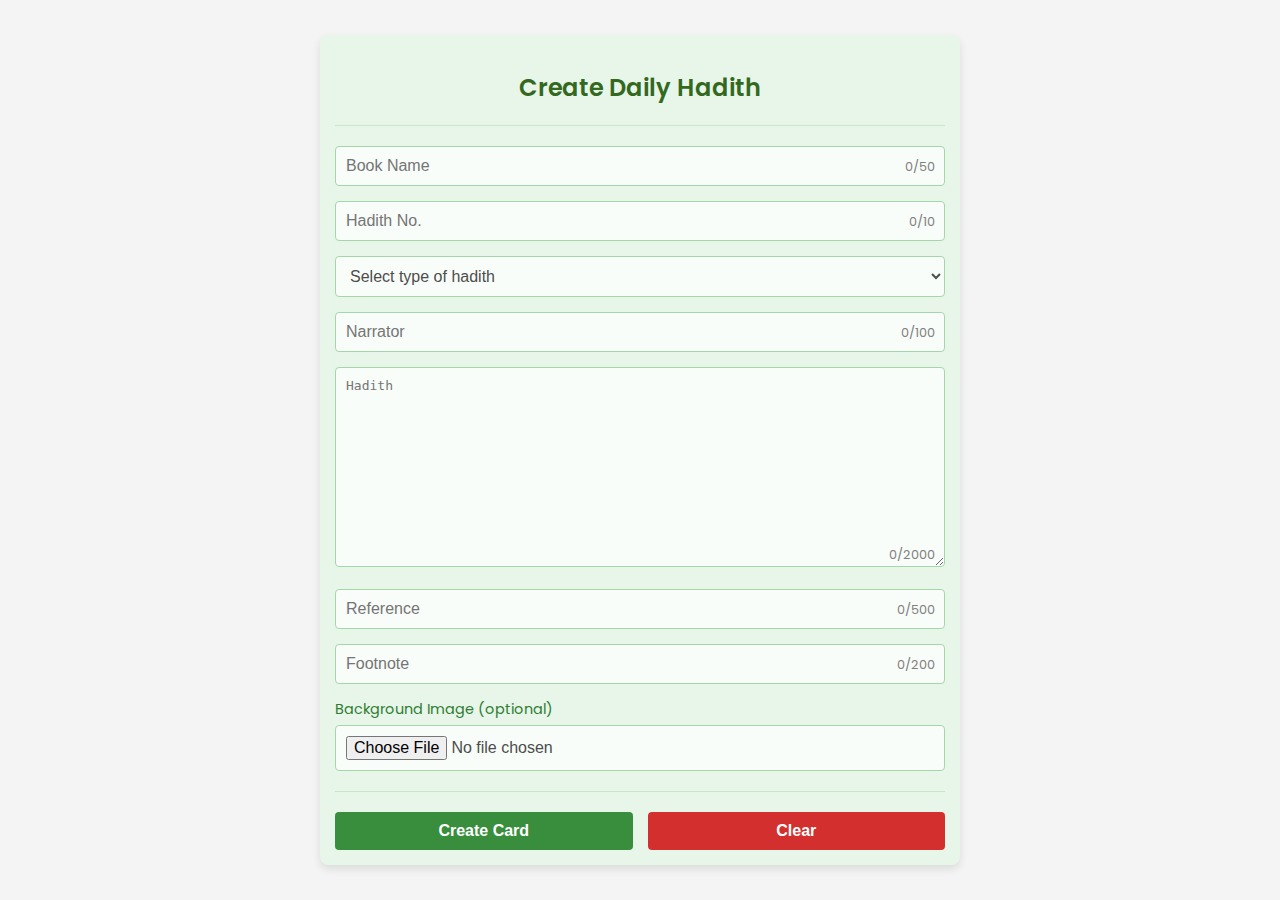
==== index.html @ cf61e677 "1" ====
<!DOCTYPE html>
<html lang="en">
<head>
  <meta charset="UTF-8">
  <meta name="viewport" content="width=device-width, initial-scale=1.0">
  <title>Create Daily Hadith</title>
  <link rel="stylesheet" href="styles.css">
</head>
<body>
  <div class="card">
    <h2>Create Daily Hadith</h2>
    <hr>
    
    <div class="field">
      <!-- <label>Book Name</label> -->
      <input type="text" id="bookName" maxlength="50" placeholder="Book Name" oninput="updateCount('bookName', 'bookCount', 50)">
      <span id="bookCount" class="counter">0/50</span>
    </div>
    
    <div class="field">
      <!-- <label>Hadith No.</label> -->
      <input type="text" id="hadithNo" maxlength="10" placeholder="Hadith No." oninput="updateCount('hadithNo', 'hadithNoCount', 10)">
      <span id="hadithNoCount" class="counter">0/10</span>
    </div>
    <div class="field">
        <!-- <label>Hadith Type</label> -->
        <select id="hadithType">
          <option value="">Select type of hadith</option>
          <option value="Sahih">Sahih</option>
          <option value="Hasan">Hasan</option>
          <option value="Da'if">Da'if</option>
        </select>
      </div>
      
    <div class="field">
      <!-- <label>Narrator</label> -->
      <input type="text" id="narrator" maxlength="100" placeholder="Narrator" oninput="updateCount('narrator', 'narratorCount', 100)">
      <span id="narratorCount" class="counter">0/100</span>
    </div>
    
    <div class="field">
      <!-- <label>Hadith</label> -->
      <textarea id="hadithText" maxlength="2000" placeholder="Hadith" oninput="updateCount('hadithText', 'hadithCount', 2000)" style="min-height: 200px;"></textarea>
      <span id="hadithCount" class="counter">0/2000</span>
    </div>
    
    <div class="field">
      <!-- <label>Reference</label> -->
      <input type="text" id="reference" maxlength="500" placeholder="Reference" oninput="updateCount('reference', 'referenceCount', 500)">
      <span id="referenceCount" class="counter">0/500</span>
    </div>
    
    <div class="field">
      <!-- <label>Footnote</label> -->
      <input type="text" id="footnote" maxlength="200" placeholder="Footnote" oninput="updateCount('footnote', 'footnoteCount', 200)">
      <span id="footnoteCount" class="counter">0/200</span>
    </div>
    <div class="field">
        <label>Background Image (optional)</label>
        <input type="file" id="bgImage" accept="image/*">
      </div>
      
    <hr>
    
    <div class="button-group">
      <button id="createCardBtn" onclick="sendToCard()">Create Card</button>
      <button onclick="clearFields()">Clear</button>
    </div>
  </div>

  <script src="script.js"></script>
</body>
</html>
---- styles.css ----
@import url('https://fonts.googleapis.com/css2?family=Poppins:wght@400;600&display=swap');

body {
  display: flex;
  justify-content: center;
  align-items: center;
  height: 100vh;
  margin: 0;
  font-family: 'Poppins', sans-serif;
  background-color: #f4f4f4;
}

.card {
  width: 50%;
  padding: 15px;
  background-color: #e8f5e9;
  border-radius: 8px;
  box-shadow: 0 4px 8px rgba(0, 0, 0, 0.1);
  box-sizing: border-box;
}

h2 {
  text-align: center;
  color: #33691e;
  font-weight: 600;
}

hr {
  border: 0;
  border-top: 1px solid #c8e6c9;
  margin: 20px 0;
}

.field {
  position: relative;
  margin-bottom: 15px;
}

.field label {
  display: block;
  margin-bottom: 5px;
  font-size: 0.9em;
  color: #2e7d32;
}

input[type="text"],
textarea {
  width: 100%;
  padding: 10px;
  padding-right: 50px; /* space for the counter */
  border: 1px solid #a5d6a7;
  border-radius: 4px;
  box-sizing: border-box;
  font-size: 1em;
  background-color: #f9fdf9;
  color: #4d4d4d;
}

textarea {
  resize: vertical;
}

.counter {
  position: absolute;
  right: 10px;
  bottom: 10px;
  font-size: 0.8em;
  color: gray;
}

.button-group {
  display: flex;
  gap: 15px;
  margin-top: 20px;
}

button {
  width: 50%;
  padding: 10px 0;
  font-size: 1em;
  text-align: center;
  cursor: pointer;
  border: none;
  border-radius: 4px;
  transition: background-color 0.3s;
  font-weight: 600;
}

button:first-child {
  background-color: #388e3c;
  color: #fff;
}

button:last-child {
  background-color: #d32f2f;
  color: #fff;
}

button:hover {
  opacity: 0.9;
}
select, input[type="file"] {
    width: 100%;
    padding: 10px;
    border: 1px solid #a5d6a7;
    border-radius: 4px;
    background-color: #f9fdf9;
    color: #4d4d4d;
    font-size: 1em;
    box-sizing: border-box;
  }
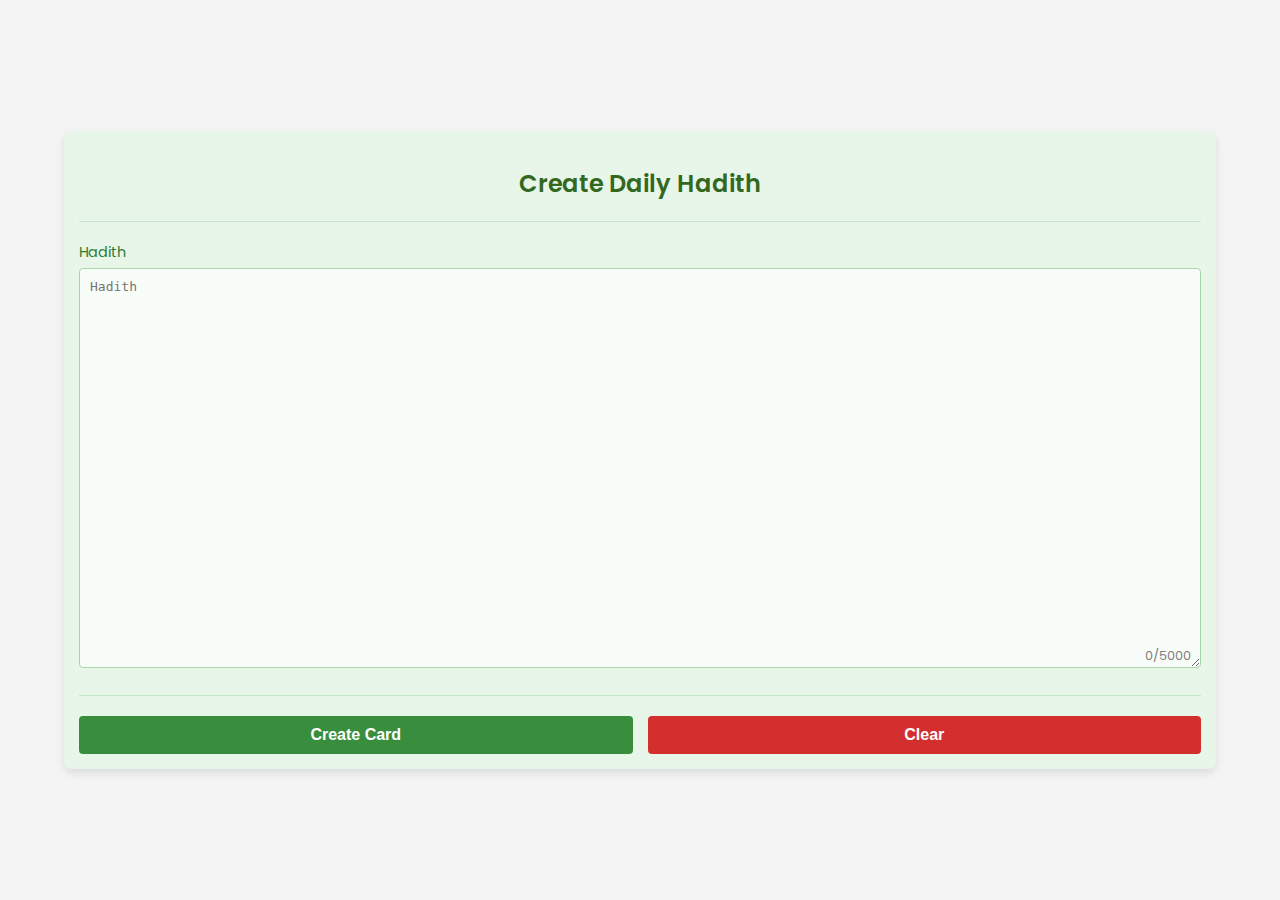
==== commit 36e251e0: "Add files via upload" ====
--- a/index.html
+++ b/index.html
@@ -11,60 +11,61 @@
     <h2>Create Daily Hadith</h2>
     <hr>
     
-    <div class="field">
-      <!-- <label>Book Name</label> -->
+    <!-- <div class="field">
+
       <input type="text" id="bookName" maxlength="50" placeholder="Book Name" oninput="updateCount('bookName', 'bookCount', 50)">
       <span id="bookCount" class="counter">0/50</span>
     </div>
     
     <div class="field">
-      <!-- <label>Hadith No.</label> -->
+      <label>Hadith No.</label>
       <input type="text" id="hadithNo" maxlength="10" placeholder="Hadith No." oninput="updateCount('hadithNo', 'hadithNoCount', 10)">
       <span id="hadithNoCount" class="counter">0/10</span>
-    </div>
-    <div class="field">
-        <!-- <label>Hadith Type</label> -->
+    </div> -->
+    <!-- <div class="field">
+      <label>Hadith Type</label> 
         <select id="hadithType">
           <option value="">Select type of hadith</option>
           <option value="Sahih">Sahih</option>
           <option value="Hasan">Hasan</option>
           <option value="Da'if">Da'if</option>
         </select>
-      </div>
+      </div> -->
       
-    <div class="field">
-      <!-- <label>Narrator</label> -->
+    <!-- <div class="field">
+
       <input type="text" id="narrator" maxlength="100" placeholder="Narrator" oninput="updateCount('narrator', 'narratorCount', 100)">
       <span id="narratorCount" class="counter">0/100</span>
+    </div> -->
+    
+    <div class="field">
+      <label>Hadith</label>
+      <textarea id="hadithText" maxlength="5000" placeholder="Hadith" oninput="updateCount('hadithText', 'hadithCount', 4000)" style="min-height: 400px;"></textarea>
+      <span id="hadithCount" class="counter">0/5000</span>
+      <span id="error-message" class="error-message"></span>
     </div>
     
-    <div class="field">
-      <!-- <label>Hadith</label> -->
-      <textarea id="hadithText" maxlength="2000" placeholder="Hadith" oninput="updateCount('hadithText', 'hadithCount', 2000)" style="min-height: 200px;"></textarea>
-      <span id="hadithCount" class="counter">0/2000</span>
-    </div>
-    
-    <div class="field">
-      <!-- <label>Reference</label> -->
+    <!-- <div class="field">
+      <label>Reference</label>
       <input type="text" id="reference" maxlength="500" placeholder="Reference" oninput="updateCount('reference', 'referenceCount', 500)">
       <span id="referenceCount" class="counter">0/500</span>
     </div>
     
     <div class="field">
-      <!-- <label>Footnote</label> -->
+      <label>Footnote</label>
       <input type="text" id="footnote" maxlength="200" placeholder="Footnote" oninput="updateCount('footnote', 'footnoteCount', 200)">
       <span id="footnoteCount" class="counter">0/200</span>
     </div>
     <div class="field">
         <label>Background Image (optional)</label>
         <input type="file" id="bgImage" accept="image/*">
-      </div>
+      </div> -->
       
     <hr>
     
     <div class="button-group">
-      <button id="createCardBtn" onclick="sendToCard()">Create Card</button>
-      <button onclick="clearFields()">Clear</button>
+      <button id="createCardBtn" onclick="processText()" class="button">Create Card</button>
+      <button onclick="clearFields()"  class="button">Clear</button>
     </div>
   </div>
 
--- a/styles.css
+++ b/styles.css
@@ -1,5 +1,20 @@
 @import url('https://fonts.googleapis.com/css2?family=Poppins:wght@400;600&display=swap');
+/* Mobile Responsiveness */
+@media (max-width: 768px) {
+  .card {
+      width: 90%;
+     
+  }
 
+  .button {
+      width: 100%;
+      margin-bottom: 10px;
+  }
+
+  .button-group {
+      flex-direction: column;
+  }
+}
 body {
   display: flex;
   justify-content: center;
@@ -11,7 +26,7 @@
 }
 
 .card {
-  width: 50%;
+  width: 90%;
   padding: 15px;
   background-color: #e8f5e9;
   border-radius: 8px;
@@ -109,4 +124,9 @@
     font-size: 1em;
     box-sizing: border-box;
   }
-  +  .error-message {
+    color: red;
+    font-size: 0.9rem;
+    display: none;
+    margin-top: 5px;
+}
